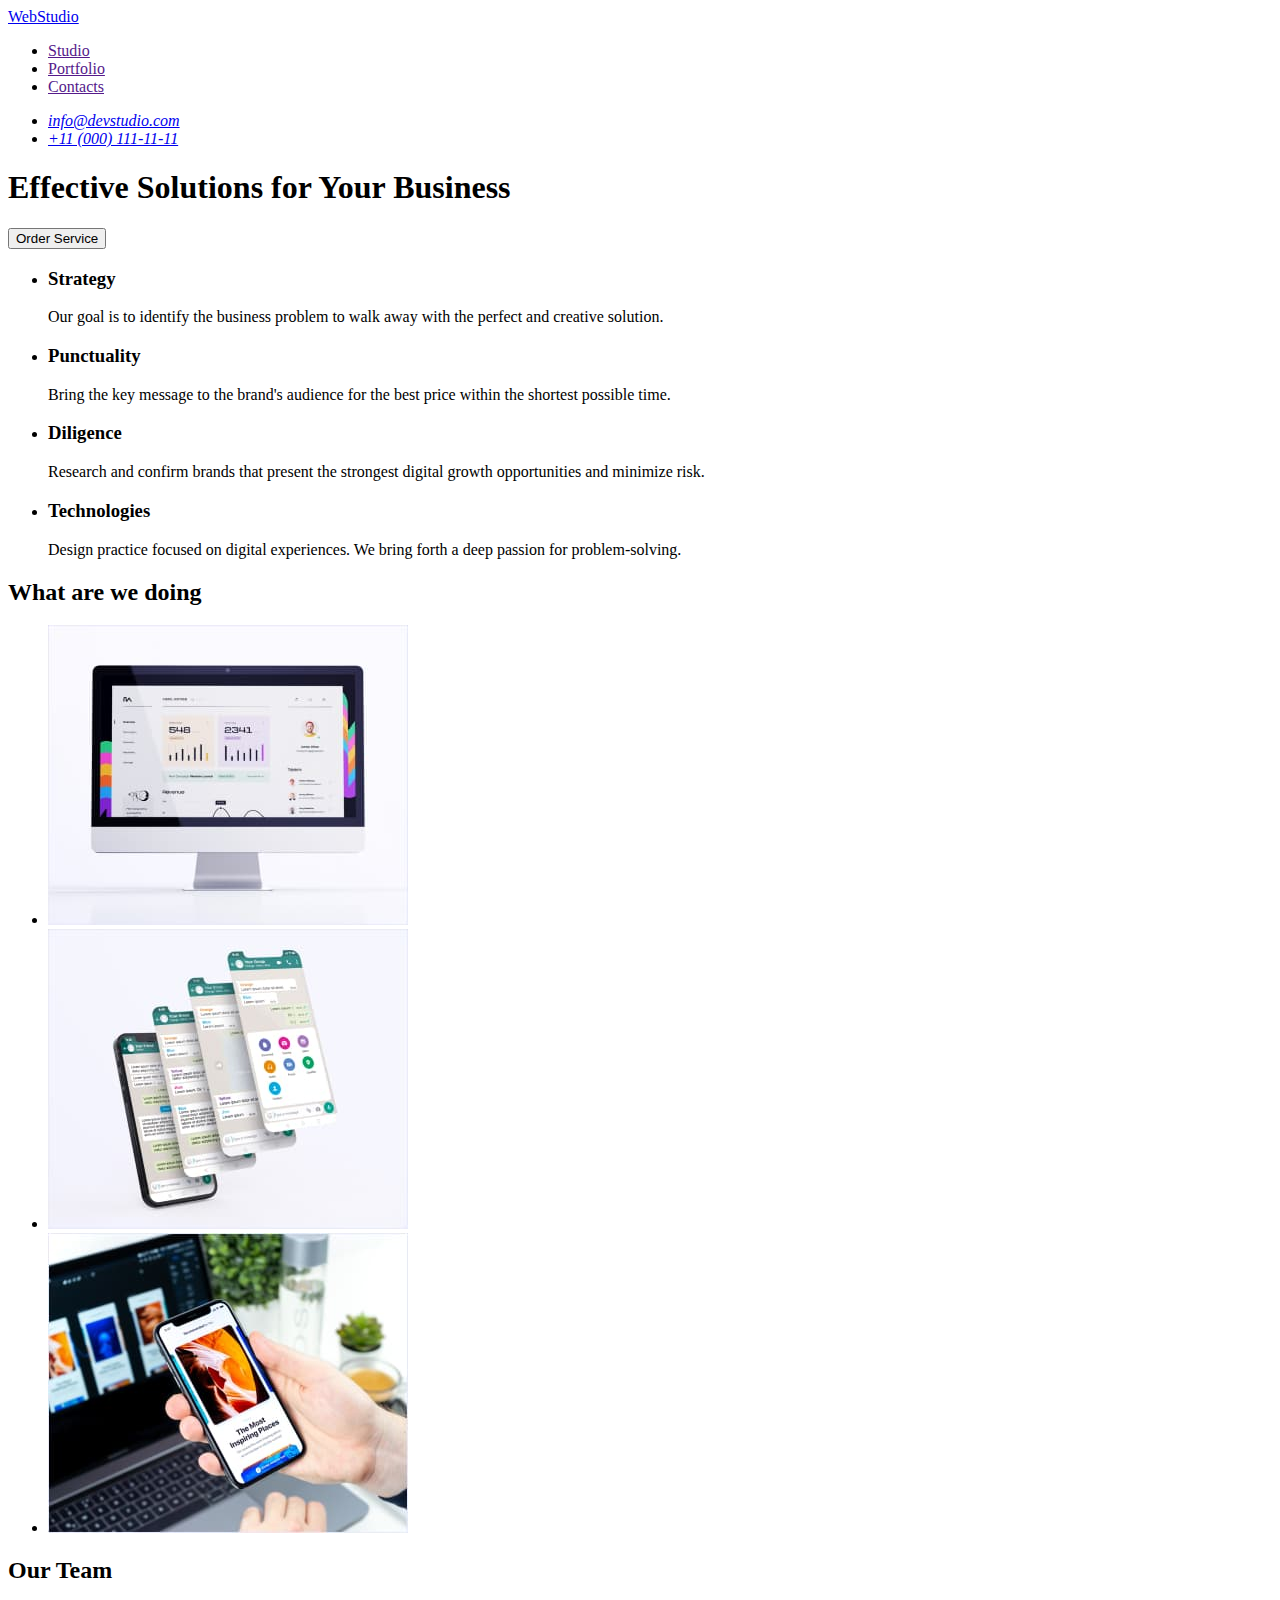
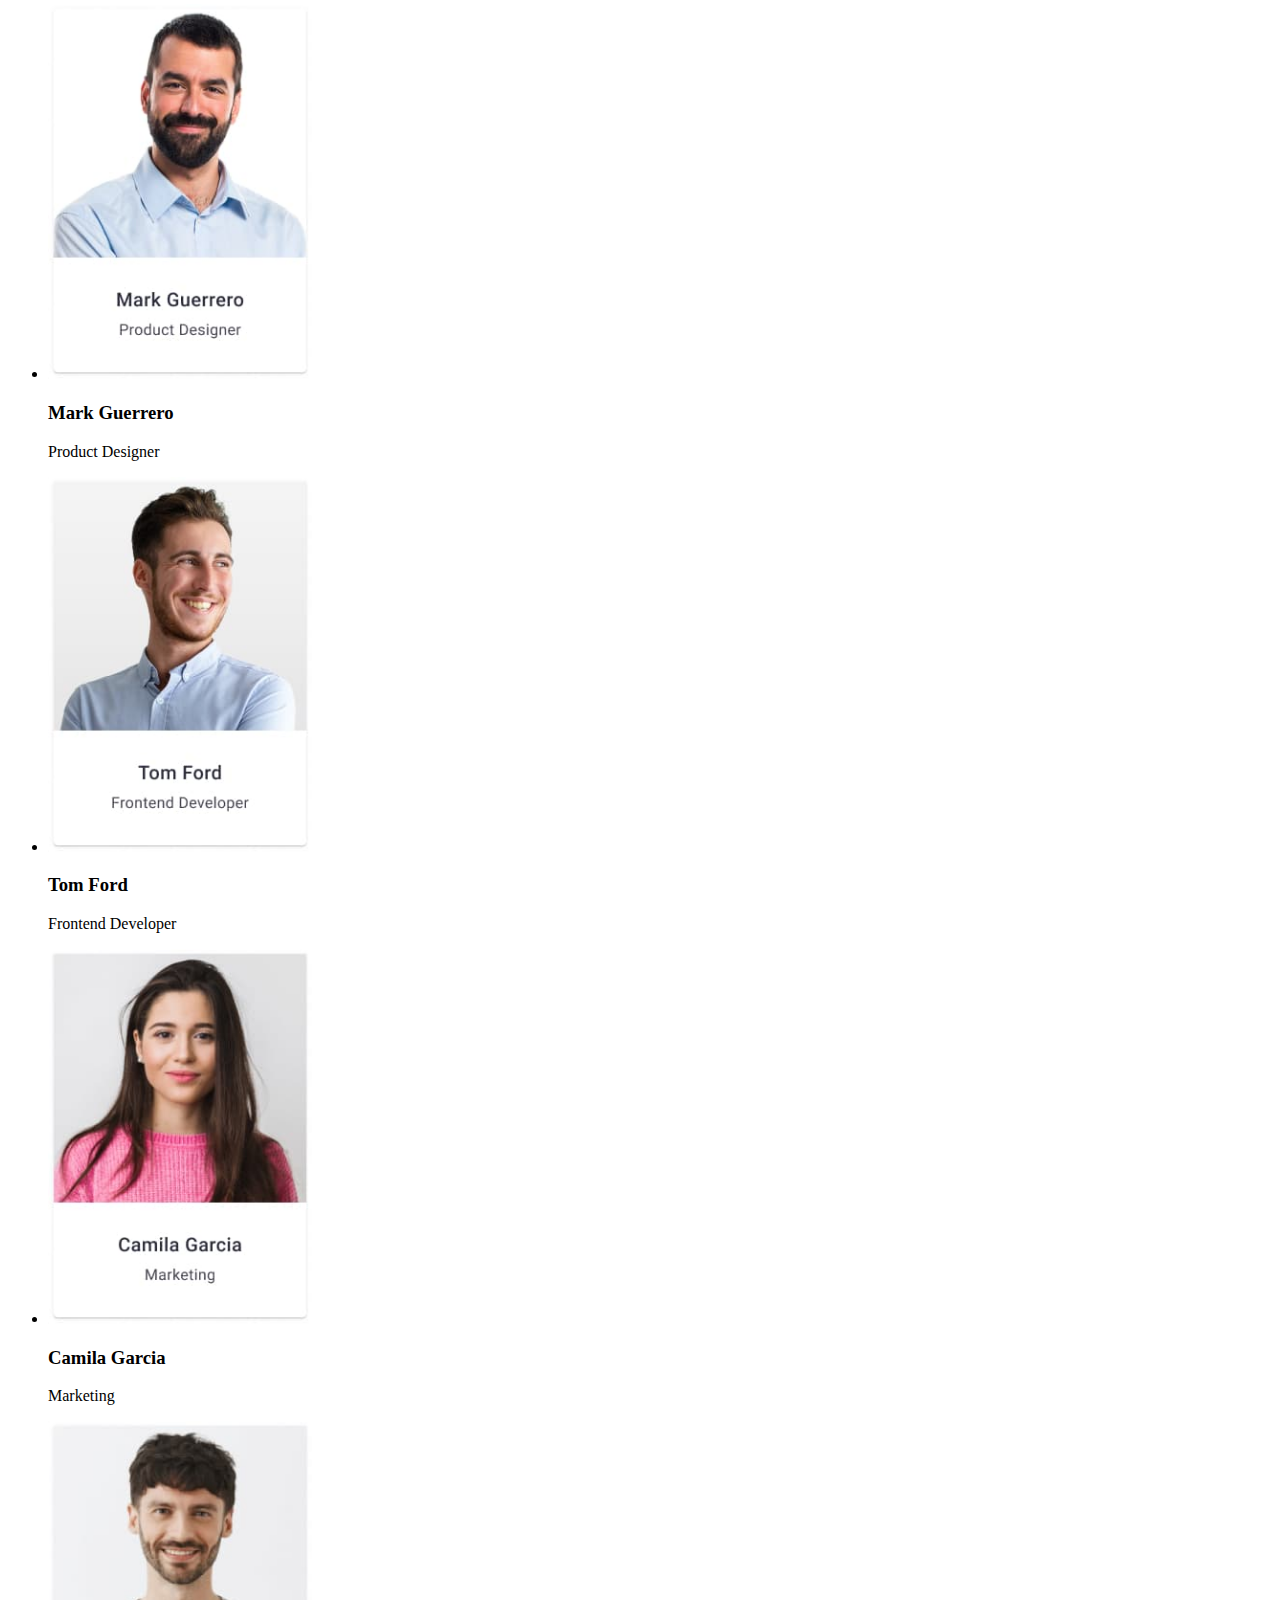
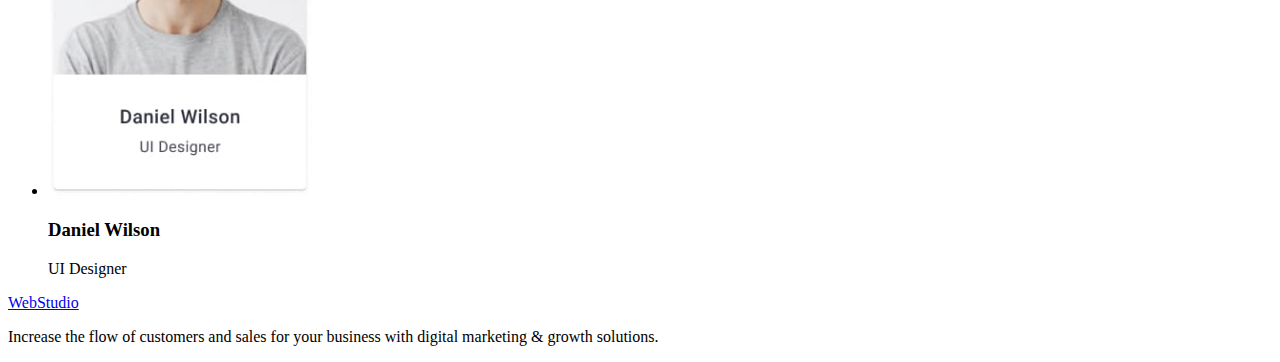
==== index.html @ e847dd72 "Initial commit" ====
<!DOCTYPE html>
<html lang="en">
<head>
    <meta charset="UTF-8">
    <meta http-equiv="X-UA-Compatible" content="IE=edge">
    <meta name="viewport" content="width=device-width, initial-scale=1.0">
    <title>Effective Business</title>
</head>
<body>
    <!-- Шапка сторінки-->
    <header>
        <nav>
            <a href="./index.html">WebStudio</a>
            <ul>
                <li><a href="">Studio</a></li>
                <li><a href="">Portfolio</a></li>
                <li><a href="">Contacts</a></li>
            </ul>
        </nav>
        <address>
            <ul>
                <li><a href="mailto:info@devstudio.com">info@devstudio.com</a></li>
                <li><a href="tel:+110001111111">+11 (000) 111-11-11</a></li>
            </ul>
        </address>
    </header>
    <!--Унікальний контент сторінки -->
    <main>
        <section>
        <h1>Effective Solutions for Your Business</h1>
        <button type="button">Order Service</button>
        </section>
        <section>
            <h2 hidden>features</h2>
            <ul>
                <li>
                    <h3>Strategy</h3>
                        <p>
                            Our goal is to identify the business
                            problem to walk away with the perfect and creative solution.
                        </p>
                </li>
                <li>
                    <h3>Punctuality</h3>
                        <p>
                            Bring the key message to the brand's audience for the best price within the shortest possible time.
                        </p>
                </li>
                <li>
                    <h3>Diligence</h3>
                        <p>
                            Research and confirm brands that present the strongest digital growth opportunities and minimize risk.
                        </p>
                </li>
                <li>
                    <h3>Technologies</h3>
                        <p>
                            Design practice focused on digital experiences. We bring forth a deep passion for problem-solving.
                        </p>
                </li>
            </ul>
        </section>
        <!--Внизу  фото робіт-->
        <section>
        <h2>What are we doing</h2>
            <ul>
                <li><img src="./images/mac1.jpg" alt="personal computer MAC and in web app statics" width="360"></li>
                <li><img src="./images/apple2.jpg" alt="apple phone and in web app optimized" width="360"></li>
                <li><img src="./images/apple3.jpg" alt="personal computer MAC show in web statics app and apple phone who show web app" width="360"></li>
            </ul>
        </section>
        <section>
         <h2>Our Team</h2>
            <ul>
                <li>
                    <img src="./images/Team-Card-Mark-Guerrero.jpg" alt="Male Mark Guerrero" width="264">
                    <h3>Mark Guerrero</h3>
                    <p>
                        Product Designer
                    </p>
                </li>
                <li>
                    <img src="./images/Team-Card-Tom-Ford.jpg" alt="Male Tom Ford" width="264">
                    <h3>Tom Ford</h3>
                    <p>
                        Frontend Developer
                    </p>
                </li>
                <li>
                    <img src="./images/Team-Card-Camila-Garcia.jpg" alt="Female Camila Garcia" width="264">
                    <h3>Camila Garcia</h3>
                    <p>
                        Marketing
                    </p>
                    
                </li>
                <li>
                    <img src="./images/Team-Card-Daniel-Wilson.jpg" alt="Male Daniel Wilson" width="264">
                    <h3>Daniel Wilson</h3>
                    <p>
                        UI Designer
                    </p>
                </li>
            </ul>
        </section>
    </main>
    <!--Підвал сторінки-->
    <footer>
        <a href="./index.html">WebStudio</a>
        <p>
            Increase the flow of customers and sales 
            for your business with digital marketing 
            & growth solutions.
        </p>
    </footer>
</body>
</html>
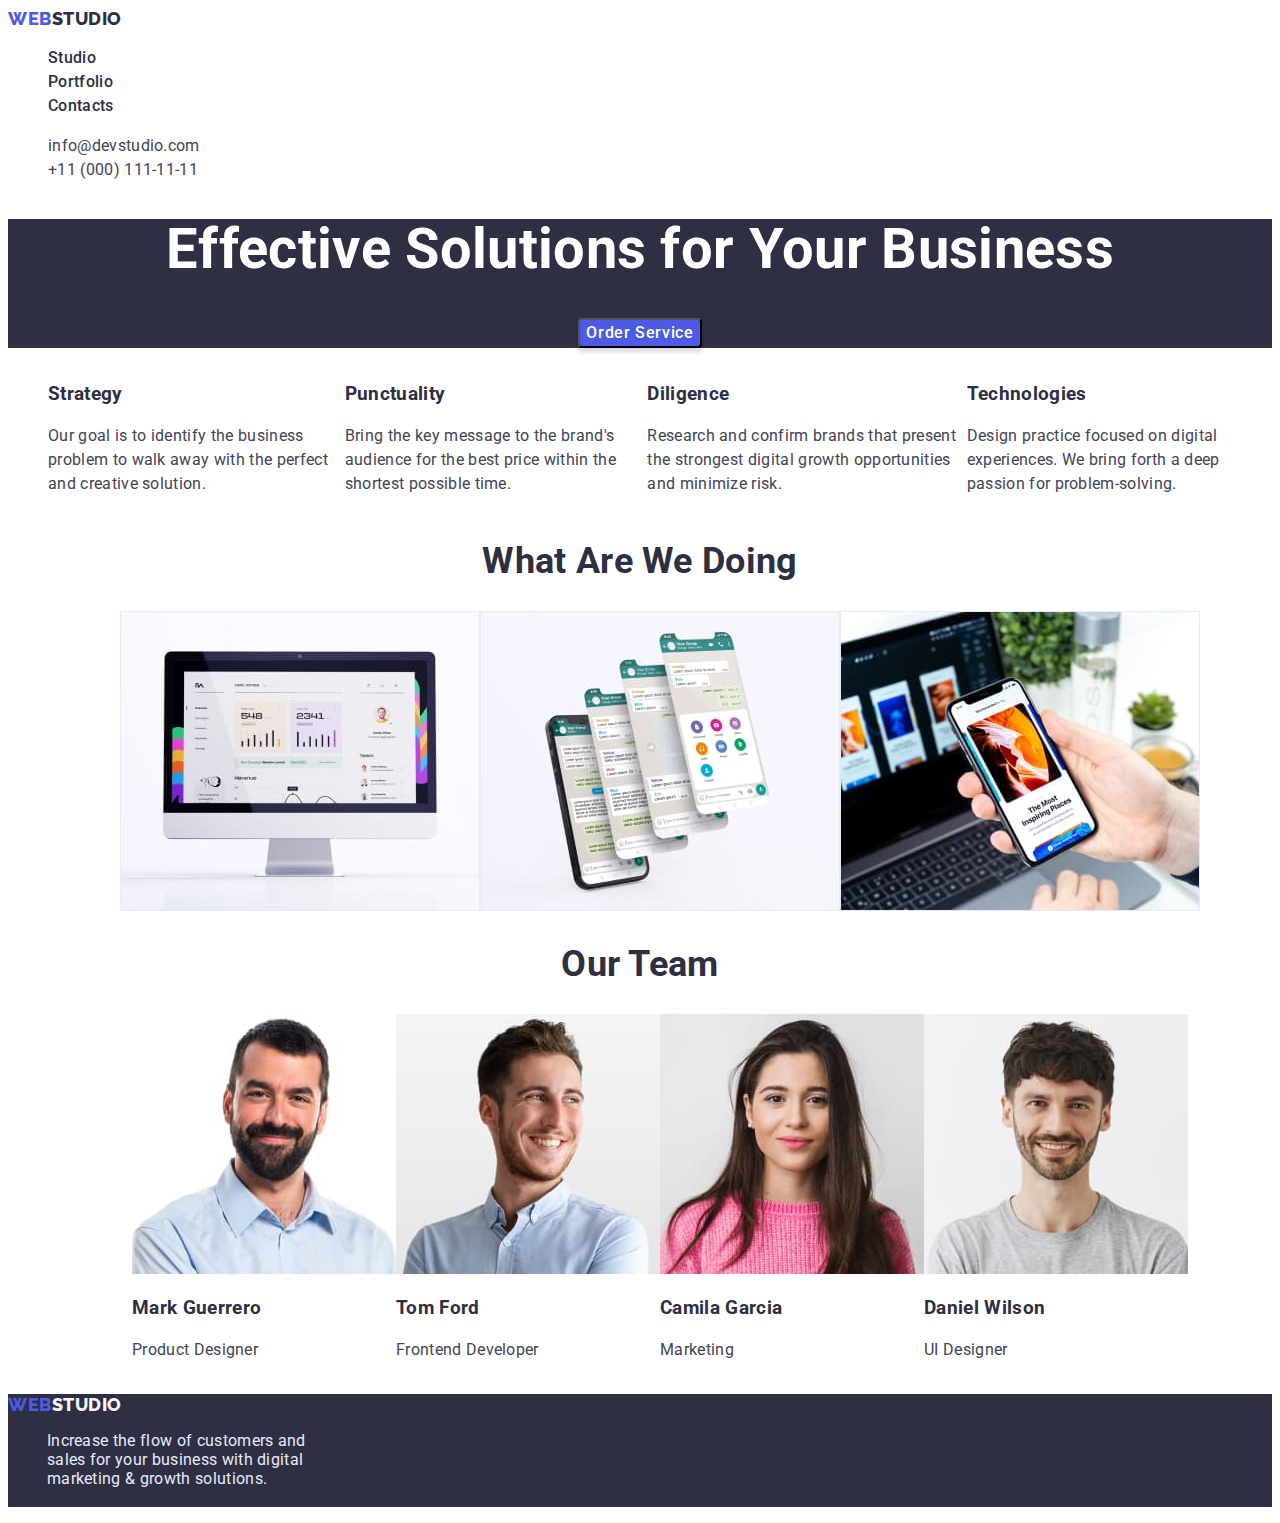
==== commit bbb81016: "refresh css text" ====
--- a/index.html
+++ b/index.html
@@ -1,117 +1,170 @@
 <!DOCTYPE html>
 <html lang="en">
-<head>
-    <meta charset="UTF-8">
-    <meta http-equiv="X-UA-Compatible" content="IE=edge">
-    <meta name="viewport" content="width=device-width, initial-scale=1.0">
+  <head>
+    <meta charset="UTF-8" />
+    <meta http-equiv="X-UA-Compatible" content="IE=edge" />
+    <meta name="viewport" content="width=device-width, initial-scale=1.0" />
+    <link rel="preconnect" href="https://fonts.googleapis.com" />
+    <link rel="preconnect" href="https://fonts.gstatic.com" crossorigin />
+    <link
+      href="https://fonts.googleapis.com/css2?family=Raleway:wght@800&family=Roboto:wght@400;500;700;900&display=swap"
+      rel="stylesheet"
+    />
+    <link rel="stylesheet" href="./css/style.css" />
     <title>Effective Business</title>
-</head>
-<body>
+  </head>
+  <body>
     <!-- Шапка сторінки-->
     <header>
-        <nav>
-            <a href="./index.html">WebStudio</a>
-            <ul>
-                <li><a href="">Studio</a></li>
-                <li><a href="">Portfolio</a></li>
-                <li><a href="">Contacts</a></li>
-            </ul>
-        </nav>
-        <address>
-            <ul>
-                <li><a href="mailto:info@devstudio.com">info@devstudio.com</a></li>
-                <li><a href="tel:+110001111111">+11 (000) 111-11-11</a></li>
-            </ul>
-        </address>
+      <nav>
+        <a class="main-logo linknone" href="./index.html"
+          ><span>Web</span>Studio</a
+        >
+        <ul class="main-menu-nav listnone">
+          <li><a class="menu-nav linknone" href="./studio.html">Studio</a></li>
+          <li>
+            <a class="menu-nav linknone" href="./portfolio.html">Portfolio</a>
+          </li>
+          <li><a class="menu-nav linknone" href="">Contacts</a></li>
+        </ul>
+      </nav>
+      <address class="main-add">
+        <ul class="main-address listnone">
+          <li>
+            <a class="main-mail linknone" href="mailto:info@devstudio.com"
+              >info@devstudio.com</a
+            >
+          </li>
+          <li>
+            <a class="main-tel linknone" href="tel:+110001111111"
+              >+11 (000) 111-11-11</a
+            >
+          </li>
+        </ul>
+      </address>
     </header>
     <!--Унікальний контент сторінки -->
     <main>
-        <section>
-        <h1>Effective Solutions for Your Business</h1>
-        <button type="button">Order Service</button>
-        </section>
-        <section>
-            <h2 hidden>features</h2>
-            <ul>
-                <li>
-                    <h3>Strategy</h3>
-                        <p>
-                            Our goal is to identify the business
-                            problem to walk away with the perfect and creative solution.
-                        </p>
-                </li>
-                <li>
-                    <h3>Punctuality</h3>
-                        <p>
-                            Bring the key message to the brand's audience for the best price within the shortest possible time.
-                        </p>
-                </li>
-                <li>
-                    <h3>Diligence</h3>
-                        <p>
-                            Research and confirm brands that present the strongest digital growth opportunities and minimize risk.
-                        </p>
-                </li>
-                <li>
-                    <h3>Technologies</h3>
-                        <p>
-                            Design practice focused on digital experiences. We bring forth a deep passion for problem-solving.
-                        </p>
-                </li>
-            </ul>
-        </section>
-        <!--Внизу  фото робіт-->
-        <section>
+      <section>
+        <div class="background-logo">
+          <h1>Effective Solutions for Your Business</h1>
+          <button class="main-order-btn" type="button">Order Service</button>
+        </div>
+      </section>
+      <section>
+        <h2 hidden>features</h2>
+        <ul class="menu-feature listnone">
+          <li>
+            <h3>Strategy</h3>
+            <p>
+              Our goal is to identify the business problem to walk away with the
+              perfect and creative solution.
+            </p>
+          </li>
+          <li>
+            <h3>Punctuality</h3>
+            <p>
+              Bring the key message to the brand's audience for the best price
+              within the shortest possible time.
+            </p>
+          </li>
+          <li>
+            <h3>Diligence</h3>
+            <p>
+              Research and confirm brands that present the strongest digital
+              growth opportunities and minimize risk.
+            </p>
+          </li>
+          <li>
+            <h3>Technologies</h3>
+            <p>
+              Design practice focused on digital experiences. We bring forth a
+              deep passion for problem-solving.
+            </p>
+          </li>
+        </ul>
+      </section>
+      <!--Внизу  фото робіт-->
+      <section>
         <h2>What are we doing</h2>
-            <ul>
-                <li><img src="./images/mac1.jpg" alt="personal computer MAC and in web app statics" width="360"></li>
-                <li><img src="./images/apple2.jpg" alt="apple phone and in web app optimized" width="360"></li>
-                <li><img src="./images/apple3.jpg" alt="personal computer MAC show in web statics app and apple phone who show web app" width="360"></li>
-            </ul>
-        </section>
-        <section>
-         <h2>Our Team</h2>
-            <ul>
-                <li>
-                    <img src="./images/Team-Card-Mark-Guerrero.jpg" alt="Male Mark Guerrero" width="264">
-                    <h3>Mark Guerrero</h3>
-                    <p>
-                        Product Designer
-                    </p>
-                </li>
-                <li>
-                    <img src="./images/Team-Card-Tom-Ford.jpg" alt="Male Tom Ford" width="264">
-                    <h3>Tom Ford</h3>
-                    <p>
-                        Frontend Developer
-                    </p>
-                </li>
-                <li>
-                    <img src="./images/Team-Card-Camila-Garcia.jpg" alt="Female Camila Garcia" width="264">
-                    <h3>Camila Garcia</h3>
-                    <p>
-                        Marketing
-                    </p>
-                    
-                </li>
-                <li>
-                    <img src="./images/Team-Card-Daniel-Wilson.jpg" alt="Male Daniel Wilson" width="264">
-                    <h3>Daniel Wilson</h3>
-                    <p>
-                        UI Designer
-                    </p>
-                </li>
-            </ul>
-        </section>
+        <ul class="menu-feature listnone">
+          <li>
+            <img
+              src="./images/mac1.jpg"
+              alt="personal computer MAC and in web app statics"
+              width="360"
+            />
+          </li>
+          <li>
+            <img
+              src="./images/apple2.jpg"
+              alt="apple phone and in web app optimized"
+              width="360"
+            />
+          </li>
+          <li>
+            <img
+              src="./images/apple3.jpg"
+              alt="personal computer MAC show in web statics app and apple phone who show web app"
+              width="360"
+            />
+          </li>
+        </ul>
+      </section>
+      <section>
+        <h2>Our Team</h2>
+        <ul class="menu-feature listnone">
+          <li>
+            <img
+              src="./images/Team-Card-Mark-Guerrero.jpg"
+              alt="Male Mark Guerrero"
+              width="264"
+            />
+            <h3>Mark Guerrero</h3>
+            <p>Product Designer</p>
+          </li>
+          <li>
+            <img
+              src="./images/Team-Card-Tom-Ford.jpg"
+              alt="Male Tom Ford"
+              width="264"
+            />
+            <h3>Tom Ford</h3>
+            <p>Frontend Developer</p>
+          </li>
+          <li>
+            <img
+              src="./images/Team-Card-Camila-Garcia.jpg"
+              alt="Female Camila Garcia"
+              width="264"
+            />
+            <h3>Camila Garcia</h3>
+            <p>Marketing</p>
+          </li>
+          <li>
+            <img
+              src="./images/Team-Card-Daniel-Wilson.jpg"
+              alt="Male Daniel Wilson"
+              width="264"
+            />
+            <h3>Daniel Wilson</h3>
+            <p>UI Designer</p>
+          </li>
+        </ul>
+      </section>
     </main>
     <!--Підвал сторінки-->
     <footer>
-        <a href="./index.html">WebStudio</a>
-        <p>
-            Increase the flow of customers and sales 
-            for your business with digital marketing 
-            & growth solutions.
-        </p>
+      <div class="background-logo">
+        <a class="main-footer-logo linknone" href="./index.html"
+          ><span>Web</span>Studio</a
+        >
+        <pre>
+         Increase the flow of customers and
+         sales for your business with digital 
+         marketing & growth solutions.
+        </pre>
+      </div>
     </footer>
-</body>
-</html>+  </body>
+</html>
--- a/css/style.css
+++ b/css/style.css
@@ -0,0 +1,213 @@
+/* #4d5ae5 - головний колір бренду і 1-ї кнопки (на мою думку)
+#434455 - колір тексту абзаців
+#2e2f42 - колір хедерів з h2...
+#404bbf - колір кнопок при ховері
+#E7E9FC - колір фон кнопок (радіо кнопок/фільтру)
+#ffffff - колір 1-го h1
+#f4f4fd - лого футера кінця
+#e7e9fc - колір абзацу футера */
+:root {
+  --brand-logo-color: #4d5ae5;
+  --textp-color: #434455;
+  --text-headersecond-color: #2e2f42;
+  --hover-btn-portfolio-color: #404bbf;
+  --hover-btn-portf-backgrd-color: ##e7e9fc;
+  --text-header-first-color: #ffffff;
+  --footer-logo-color: #f4f4fd;
+  --footer-text-color: #e7e9fc;
+}
+
+body {
+  font-family: 'Roboto', Times New Roman, sans-serif;
+  letter-spacing: 0.02em;
+  color: var(--textp-color);
+}
+
+.background-logo {
+  background-color: var(--text-headersecond-color);
+}
+
+button {
+  font-family: inherit;
+  font-size: 16px;
+  line-height: 1.5;
+  letter-spacing: 0.04em;
+}
+
+pre {
+  font: inherit;
+}
+
+h2,
+h3 {
+  color: var(--text-headersecond-color);
+}
+
+p {
+  font-size: 16px;
+  line-height: 1.5;
+}
+
+h1 {
+  text-align: center;
+  font-size: 56px;
+  line-height: 1.1;
+  color: var(--text-header-first-color);
+}
+
+h2 {
+  font-size: 36px;
+  line-height: 1.1;
+  text-align: center;
+  text-transform: capitalize;
+}
+
+.menu-filter {
+  font-weight: 500;
+  font-size: 20px;
+  line-height: 1.2;
+}
+
+.listnone {
+  list-style: none;
+}
+
+.linknone {
+  text-decoration: none;
+}
+/* ==========main-HEADER====================== */
+.main-logo {
+  font-family: 'Raleway', sans-serif;
+  font-weight: 800;
+  font-size: 18px;
+  line-height: 1.2;
+  letter-spacing: 0.03em;
+  text-transform: uppercase;
+  color: var(--text-headersecond-color);
+}
+
+.main-logo > span {
+  width: 44px;
+  height: 24px;
+  font-family: 'Raleway', sans-serif;
+  font-weight: 800;
+  font-size: 18px;
+  line-height: 1.2;
+  letter-spacing: 0.03em;
+  text-transform: uppercase;
+  color: var(--brand-logo-color);
+}
+
+.menu-nav {
+  color: var(--text-headersecond-color);
+  font-weight: 500;
+  font-size: 16px;
+  line-height: 1.5;
+}
+
+.menu-nav:hover,
+.menu-nav:focus {
+  color: var(--hover-btn-portfolio-color);
+}
+
+.main-add {
+  font-style: normal;
+}
+
+.main-mail {
+  font-weight: 400;
+  font-size: 16px;
+  line-height: 1.5;
+  color: var(--textp-color);
+}
+
+.main-mail:hover,
+.main-mail:focus {
+  color: var(--hover-btn-portfolio-color);
+}
+
+.main-tel {
+  font-weight: 400;
+  font-size: 16px;
+  line-height: 1.5;
+  color: var(--textp-color);
+}
+
+.main-tel:hover,
+.main-tel:focus {
+  color: var(--brand-logo-color);
+}
+
+/* ==========section1-index===================== */
+.main-order-btn {
+  font-weight: 500;
+  font-size: 16px;
+  line-height: 1.5;
+  letter-spacing: 0.04em;
+  color: var(--text-header-first-color);
+  background: var(--brand-logo-color);
+  box-shadow: 0px 4px 4px rgba(0, 0, 0, 0.15);
+  border-radius: 4px;
+  margin: 0 auto;
+  display: block;
+}
+
+.main-order-btn:hover,
+.main-order-btn:focus {
+  background: var(--hover-btn-portfolio-color);
+  box-shadow: 0px 4px 4px rgba(0, 0, 0, 0.15);
+  border-radius: 4px;
+}
+/* ==========/section1-index==================== */
+/* ==========section1-portfolio================= */
+.menu-btn-portfolio {
+  display: flex;
+  justify-content: center;
+}
+/* ==========/section1-portfolio================= */
+/* ==========section2-index===================== */
+.menu-feature {
+  display: flex;
+  justify-content: center;
+}
+/* ==========/section2-index===================== */
+/* ==========/HEADER====================== */
+
+/* ==========BODY========================= */
+.btn-portfolio {
+  color: var(--brand-logo-color);
+  background-color: var(--hover-btn-portf-backgrd-color);
+}
+
+.btn-portfolio:hover,
+.btn-portfolio:focus {
+  color: var(--text-header-first-color);
+  background-color: var(--hover-btn-portfolio-color);
+  cursor: pointer;
+}
+/* ==========/BODY======================== */
+
+/* ===========footer======================= */
+.background-logo > pre {
+  color: var(--footer-text-color);
+}
+
+.main-footer-logo > span {
+  font-family: 'Raleway', sans-serif;
+  font-weight: 800;
+  font-size: 18px;
+  line-height: 1.2;
+  letter-spacing: 0.03em;
+  text-transform: uppercase;
+  color: var(--brand-logo-color);
+}
+
+.main-footer-logo {
+  font-family: 'Raleway', sans-serif;
+  font-weight: 800;
+  font-size: 18px;
+  line-height: 1.2;
+  letter-spacing: 0.03em;
+  text-transform: uppercase;
+  color: var(--footer-logo-color);
+}
